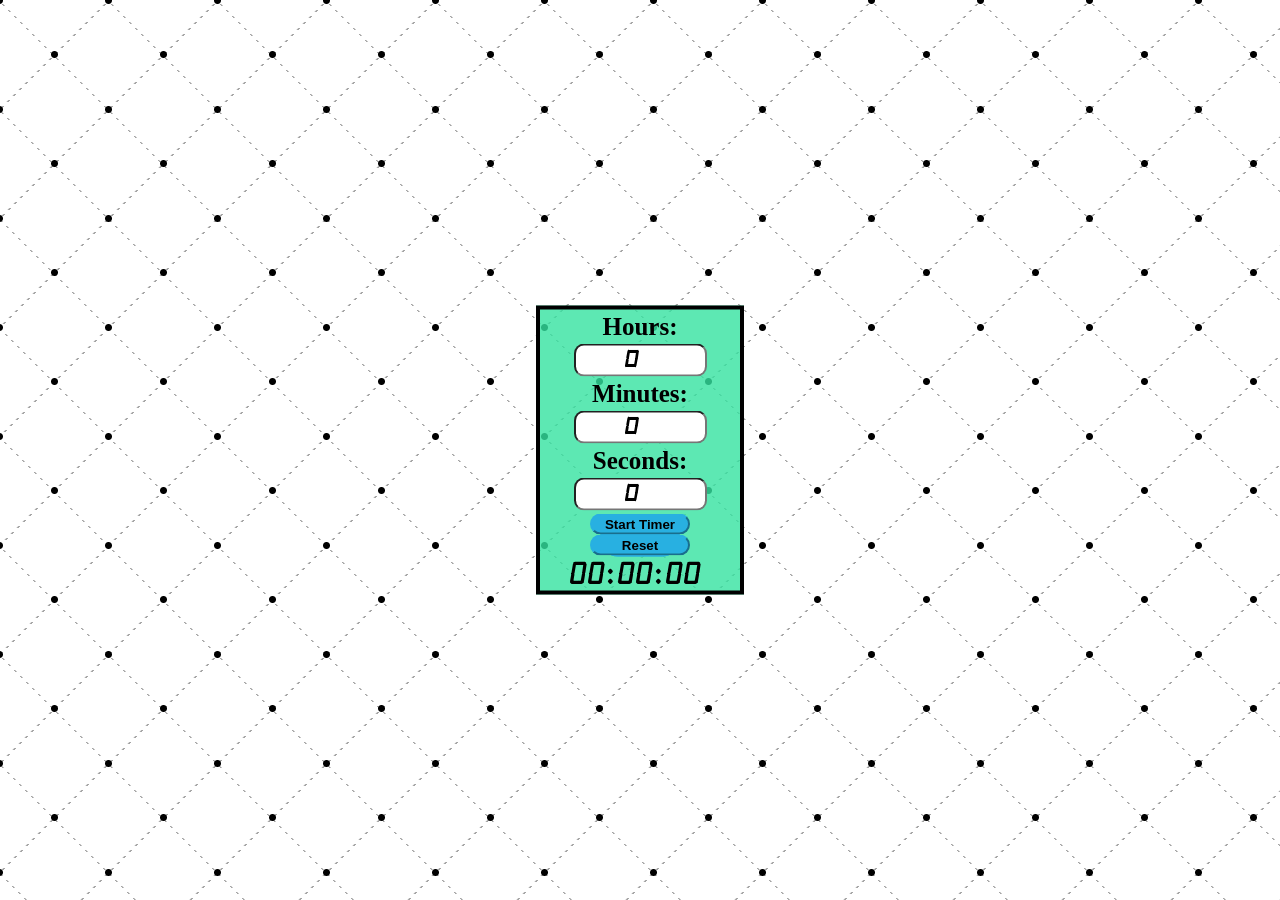
==== timer.html @ 27a6c5c9 "initial commit of previously untracked timer script" ====
<!-- Andrew Rogala 4/10/18 -->
<!-- Timer -->

<!DOCTYPE html>
<html>
	<head>
		<meta charset="utf-8">
		<title>Timer</title>
		<link rel="icon" href="alarm_clock.ico">
		<link href="timer.css" rel="stylesheet">
		<script src="timerModule.js" defer></script>
	</head>
	<body>
		<div class="inputForm">
			<form id="getTime">

				<div class="label"><label for="inputHours">Hours:</label></div>
				<input type="number" id="inputHours" class="input" name="hours" min="0" value="0" required="true">



				<div class="label"><label for="inputMinutes">Minutes:</label></div>
				<input type="number" id="inputMinutes" class="input" name="minutes" min="0" value="0" required="true">


				<div class="label"><label for="inputSeconds">Seconds:</label></div>
				<input type="number" id="inputSeconds" class="input" name="seconds" min="0" value="0" required="true">


				<div class="btnContainer">
					<button type="submit" value="Submit" class="btn">Start Timer</button>
					<button type="reset" value="Reset" class="btn">Reset</button>
				</div>
			</form>


			<div id="display">
				<div id="hoursRemaining" class="output">
					00:
				</div>
				<div id="minutesRemaining" class="output">
					00:
				</div>
				<div id="secondsRemaining" class="output">
					00
				</div>
			</div>
		</div>
	</body>
</html>
---- timer.css ----
@charset "UTF-8";
/**
 * JavaScript Timer
 * @authors Andrew Rogala
 * @date    4/06/2018
 * @version 1.0
 */

@font-face {
    font-family: 'alarm_clockregular';
    src: url('alarm_clock-webfont.woff2') format('woff2'),
         url('alarm_clock-webfont.woff') format('woff');
    font-weight: normal;
    font-style: normal;

}

body {
  background:
    radial-gradient(black 3px, transparent 4px),
    radial-gradient(black 3px, transparent 4px),
    linear-gradient(#fff 4px, transparent 0),
    linear-gradient(45deg, transparent 74px, transparent 75px, #a4a4a4 75px, #a4a4a4 76px, transparent 77px, transparent 109px),
    linear-gradient(-45deg, transparent 75px, transparent 76px, #a4a4a4 76px, #a4a4a4 77px, transparent 78px, transparent 109px),
  #fff;
  background-size: 109px 109px, 109px 109px,100% 6px, 109px 109px, 109px 109px;
  background-position: 54px 55px, 0px 0px, 0px 0px, 0px 0px, 0px 0px;


}


.inputForm {
	border: 4px solid black;
	background-color: rgba(53, 227, 161,.8);
	width: 200px;
  position: absolute;
  top: 50%;
  left: 50%;
  transform: translate(-50%, -50%);
}

 .label {
 	/*border: 1px solid red;*/
 	text-align: center;
 	font-weight: bold;
 	font-size: 25px;
 	padding: 3px;

 }

 .input {
 	/*border: 2px solid red;*/
 	display: block;
 	margin: auto;
 	width: 125px;
 	border-radius: 10px;
  font-family: 'alarm_clockregular';
 	text-align: center;
 	font-weight: bold;
 	font-size: 25px;

 }

 .btnContainer {
 	/*border: 1px solid blue;*/

 	width: 50%;
 	margin: auto;
 	padding: 3px;

  position: relative;
 }

 .btn {
 	border-radius: 20px;
 	border-color: rgba(40, 176, 225,1);
 	width: 100%;
 	font-weight: bold;
 	background-color: rgba(40, 176, 225,1);
 }



 .btn:hover {
  -webkit-box-shadow: 6px 10px 15px 0px rgba(0,0,0,.2);
  -moz-box-shadow: 6px 10px 15px 0px rgba(0,0,0,.2);
  box-shadow: 6px 10px 15px 0px rgba(0,0,0,.2);

}

.btn:hover::after {
  transform: scaleX(1.6) scaleY(1.6);
  opacity: 0;
}

.btn::after {
    content: "";
    /*display: inline-block;*/
    height: 75%;
    width: 75%;
    border-radius: 20px;
    position: absolute;
    top: 10px;
    left: 13px;

    z-index: -1;
    transition: all .4s;

    background-color: rgba(40, 176, 225,1);
}

 .output {
 	display: inline-block;
  font-family: 'alarm_clockregular';
 	font-weight: bold;
 	font-size: 30px;
 	/*border: 1px solid red;*/
 }

 #display {
 	/*border: 1px solid red;*/
 	width: 75%;
	margin: auto;
 }

 #hoursRemaining {
	padding-left: 5px;
 }
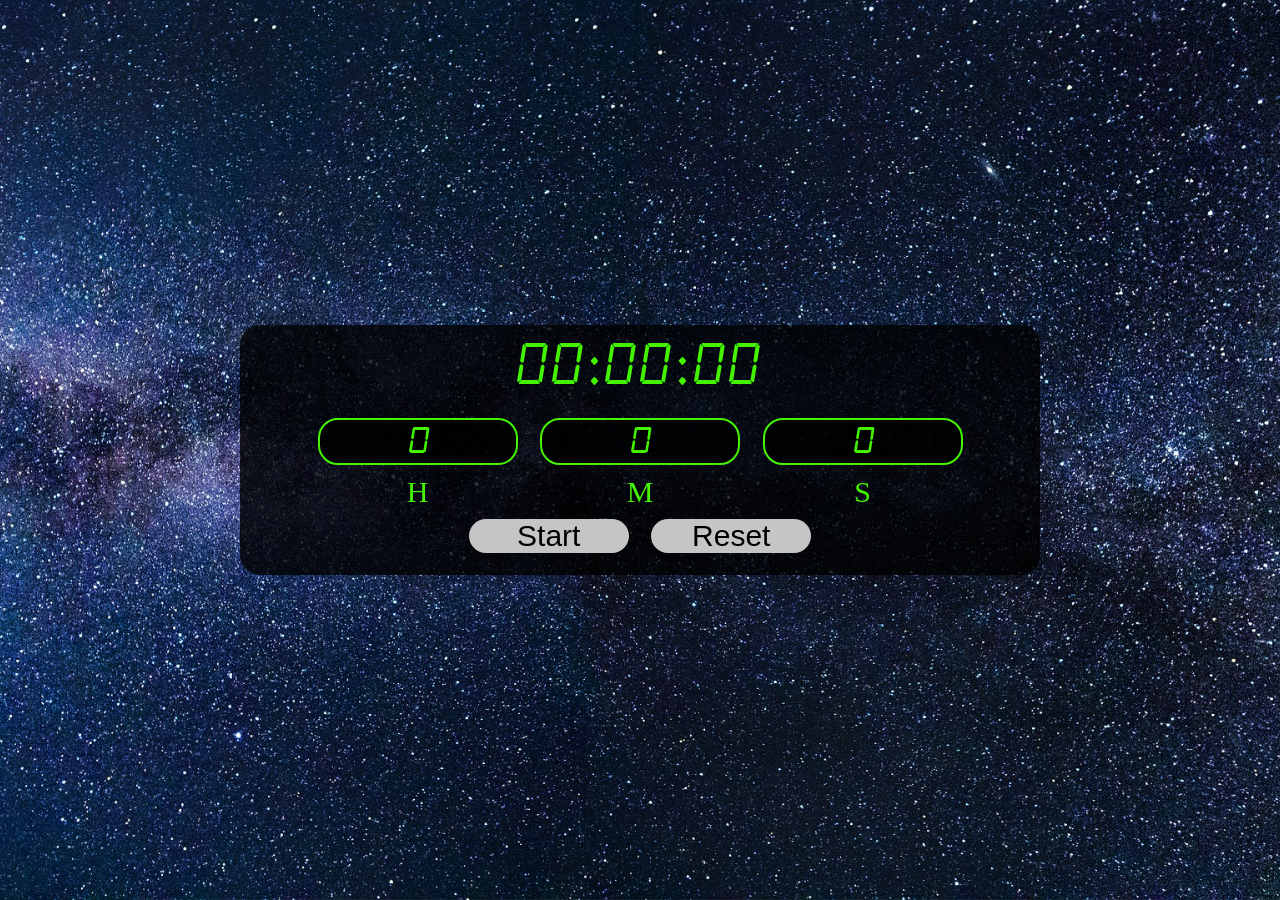
==== commit 098b0ee7: "add mobile first UI" ====
--- a/timer.html
+++ b/timer.html
@@ -5,35 +5,14 @@
 <html>
 	<head>
 		<meta charset="utf-8">
+		<meta name="viewport" content="width=device-width, initial-scale=1">
 		<title>Timer</title>
 		<link rel="icon" href="alarm_clock.ico">
-		<link href="timer.css" rel="stylesheet">
+		<link href="styles.css" rel="stylesheet">
 		<script src="timerModule.js" defer></script>
 	</head>
 	<body>
 		<div class="inputForm">
-			<form id="getTime">
-
-				<div class="label"><label for="inputHours">Hours:</label></div>
-				<input type="number" id="inputHours" class="input" name="hours" min="0" value="0" required="true">
-
-
-
-				<div class="label"><label for="inputMinutes">Minutes:</label></div>
-				<input type="number" id="inputMinutes" class="input" name="minutes" min="0" value="0" required="true">
-
-
-				<div class="label"><label for="inputSeconds">Seconds:</label></div>
-				<input type="number" id="inputSeconds" class="input" name="seconds" min="0" value="0" required="true">
-
-
-				<div class="btnContainer">
-					<button type="submit" value="Submit" class="btn">Start Timer</button>
-					<button type="reset" value="Reset" class="btn">Reset</button>
-				</div>
-			</form>
-
-
 			<div id="display">
 				<div id="hoursRemaining" class="output">
 					00:
@@ -45,6 +24,21 @@
 					00
 				</div>
 			</div>
+			<form id="getTime">
+
+				<input type="number" id="inputHours"   class="input" name="hours"   min="0" value="0" required="true">
+				<input type="number" id="inputMinutes" class="input" name="minutes" min="0" value="0" required="true">
+				<input type="number" id="inputSeconds" class="input" name="seconds" min="0" value="0" required="true">
+
+				<label for="inputHours"   class="label">H</label>
+				<label for="inputMinutes" class="label">M</label>
+				<label for="inputSeconds" class="label">S</label>
+
+				<div class="btnContainer">
+					<button type="submit" value="Submit" class="btn">Start</button>
+					<button type="reset"  value="Reset"  class="btn">Reset</button>
+				</div>
+			</form>
 		</div>
 	</body>
 </html>
--- a/styles.css
+++ b/styles.css
@@ -0,0 +1,124 @@
+@charset "UTF-8";
+/**
+ * JavaScript Timer
+ * @authors Andrew Rogala
+ * @date    9/09/2018
+ * @version 1.0
+ */
+
+@font-face {
+    font-family: 'alarm_clockregular';
+    src: url('alarm_clock-webfont.woff2') format('woff2'),
+         url('alarm_clock-webfont.woff') format('woff');
+    font-weight: normal;
+    font-style: normal;
+}
+
+/*apply a browser reset * only selects element so must select psudo elemts as well
+apply border-box to make all elements account for any border and padding in the values
+you specify for an element's width and height. If you set an element's width to 100 pixels,
+that 100 pixels will include any border or padding you added, and the content box will shrink
+to absorb that extra width. This typically makes it much easier to size elements.*/
+*,
+*::after,
+*::before {
+	margin: 0px;
+	padding: 0px;
+	box-sizing: inherit;
+}
+/*set the root fontsize to 10px which is 62.5% of the default browser 16px
+defines what 1rem is*/
+html {
+	font-size: 62.5%;
+
+	background: url("milky-way_1920.jpg");
+	background-repeat: no-repeat;
+	background-position: center;
+	background-attachment: fixed;
+    -webkit-background-size: cover;
+    -moz-background-size: cover;
+    -o-background-size: cover;
+    background-size: cover;
+}
+
+body {
+	box-sizing: border-box;
+}
+
+.inputForm {
+	background-color: rgba(0,0,0,.8);
+	max-width: 800px;
+	width: 100%;
+	height: 250px;
+	position: absolute;
+	top: 50%;
+	left: 50%;
+	transform: translate(-50%, -50%);
+	border-radius: 20px;
+}
+
+#display {
+	text-align: center;
+	margin: 10px;
+}
+
+.output {
+	display: inline-block;
+	font-size: 6rem;
+	font-family: 'alarm_clockregular';
+	color: #43F300;
+}
+
+#getTime {
+	text-align: center;
+}
+
+.input {
+	border: 2px solid #43F300;
+	width: 25%;
+	border-radius: 20px;
+	text-align: center;
+	font-size: 4rem;
+	font-family: 'alarm_clockregular';
+	color: #43F300;
+	background-color: rgba(0,0,0,.8);
+	margin: 10px;
+	/*offset for input val up down arrows*/
+	padding-left: 20px;
+}
+
+.input:hover {
+	cursor: pointer;
+	transform: scaleX(1.2) scaleY(1.2);
+}
+
+.input:focus {
+	outline: 2px solid #43F300;
+}
+
+.label {
+	display: inline-block;
+	width: 25%;
+	font-size: 3rem;
+	color: #43F300;
+	margin: 0 10px 0 10px;
+}
+
+.btn {
+	width: 20%;
+	font-size: 3rem;
+	border-radius: 20px;
+	border: none;
+	background-color: #C4C6C6;
+	margin: 10px;
+}
+
+.btn:hover{
+	cursor: pointer;
+	background-color: #00B6EE;
+	transform: translateY(3px);
+}
+
+.btn:focus {
+	outline: 2px solid #00B6EE;
+}
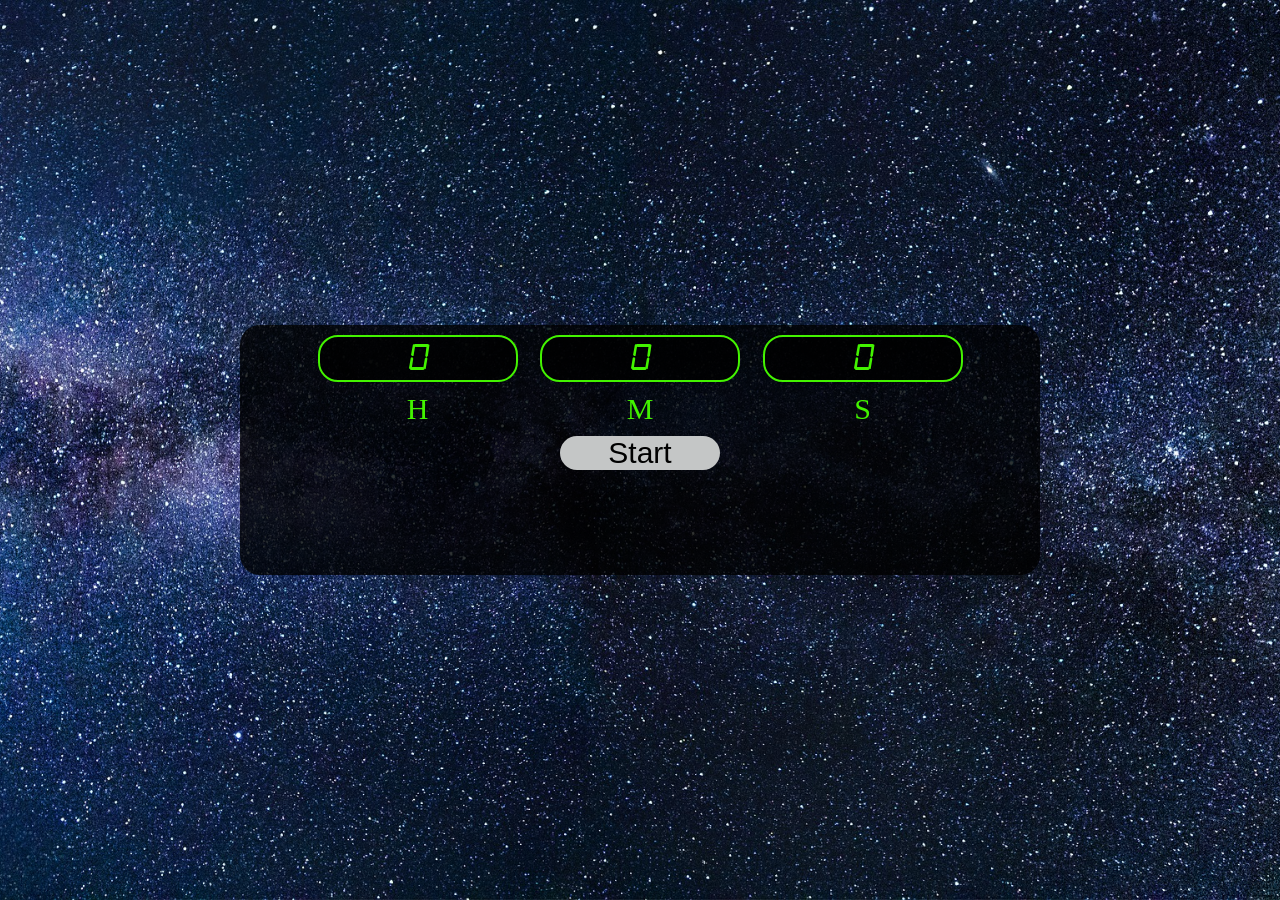
==== commit 7fce035f: "show hide UI elements on init and start" ====
--- a/timer.html
+++ b/timer.html
@@ -26,17 +26,19 @@
 			</div>
 			<form id="getTime">
 
-				<input type="number" id="inputHours"   class="input" name="hours"   min="0" value="0" required="true">
-				<input type="number" id="inputMinutes" class="input" name="minutes" min="0" value="0" required="true">
-				<input type="number" id="inputSeconds" class="input" name="seconds" min="0" value="0" required="true">
+				<div id="inputContainer">
+					<input type="number" id="inputHours"   class="input" name="hours"   min="0" value="0" required="true">
+					<input type="number" id="inputMinutes" class="input" name="minutes" min="0" value="0" required="true">
+					<input type="number" id="inputSeconds" class="input" name="seconds" min="0" value="0" required="true">
+				</div>
 
 				<label for="inputHours"   class="label">H</label>
 				<label for="inputMinutes" class="label">M</label>
 				<label for="inputSeconds" class="label">S</label>
 
 				<div class="btnContainer">
-					<button type="submit" value="Submit" class="btn">Start</button>
-					<button type="reset"  value="Reset"  class="btn">Reset</button>
+					<button type="submit" value="Submit" id="submit" class="btn">Start</button>
+					<button type="reset"  value="Reset"  id="reset"  class="btn">Reset</button>
 				</div>
 			</form>
 		</div>
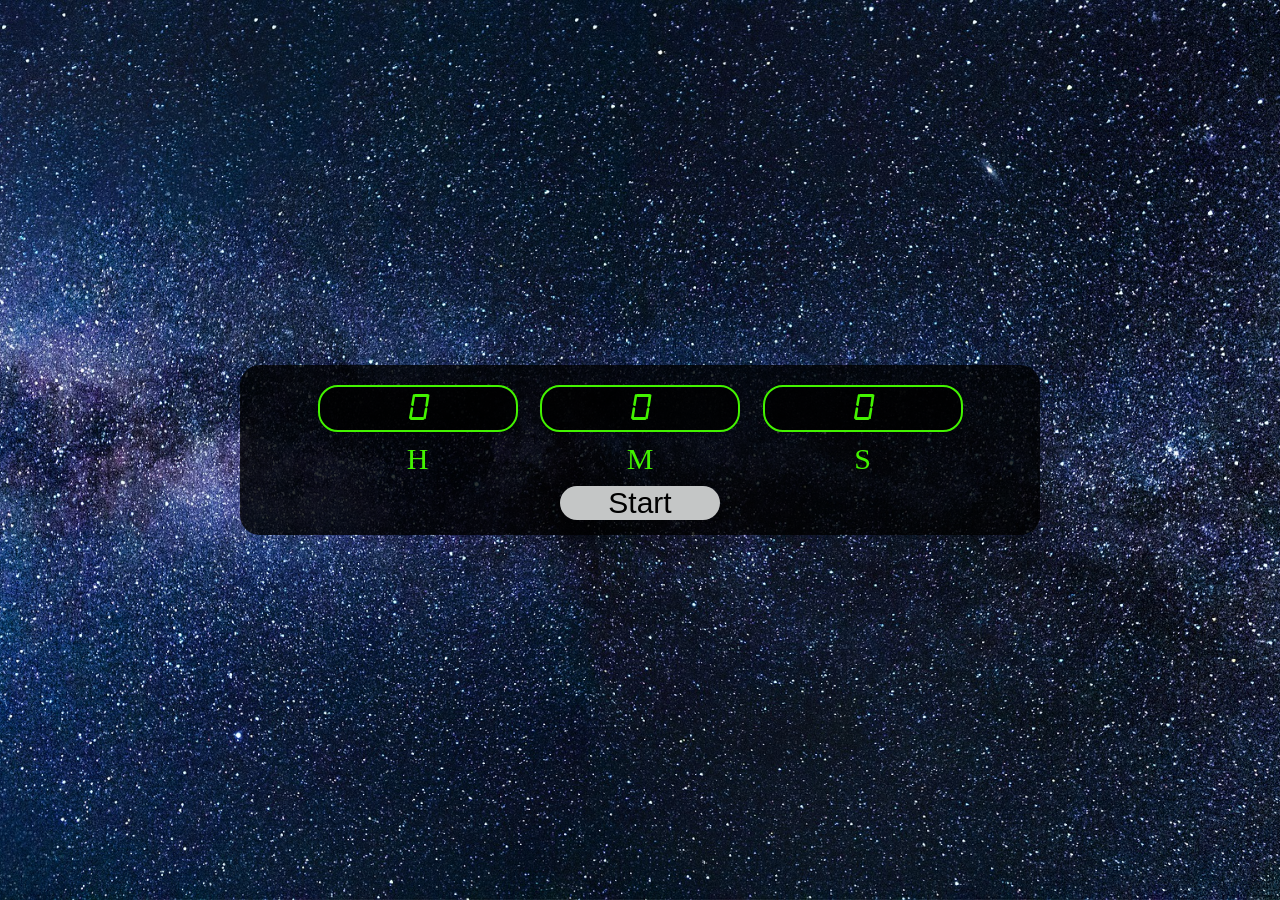
==== commit 41db94c8: "hide labels on start" ====
--- a/timer.html
+++ b/timer.html
@@ -32,9 +32,11 @@
 					<input type="number" id="inputSeconds" class="input" name="seconds" min="0" value="0" required="true">
 				</div>
 
-				<label for="inputHours"   class="label">H</label>
-				<label for="inputMinutes" class="label">M</label>
-				<label for="inputSeconds" class="label">S</label>
+				<div id="labelContainer">
+					<label for="inputHours"   class="label">H</label>
+					<label for="inputMinutes" class="label">M</label>
+					<label for="inputSeconds" class="label">S</label>
+				</div>
 
 				<div class="btnContainer">
 					<button type="submit" value="Submit" id="submit" class="btn">Start</button>
--- a/styles.css
+++ b/styles.css
@@ -49,7 +49,7 @@
 	background-color: rgba(0,0,0,.8);
 	max-width: 800px;
 	width: 100%;
-	height: 250px;
+	height: 170px;
 	position: absolute;
 	top: 50%;
 	left: 50%;
@@ -82,7 +82,7 @@
 	font-family: 'alarm_clockregular';
 	color: #43F300;
 	background-color: rgba(0,0,0,.8);
-	margin: 10px;
+	margin: 20px 10px 10px 10px;
 	/*offset for input val up down arrows*/
 	padding-left: 20px;
 }
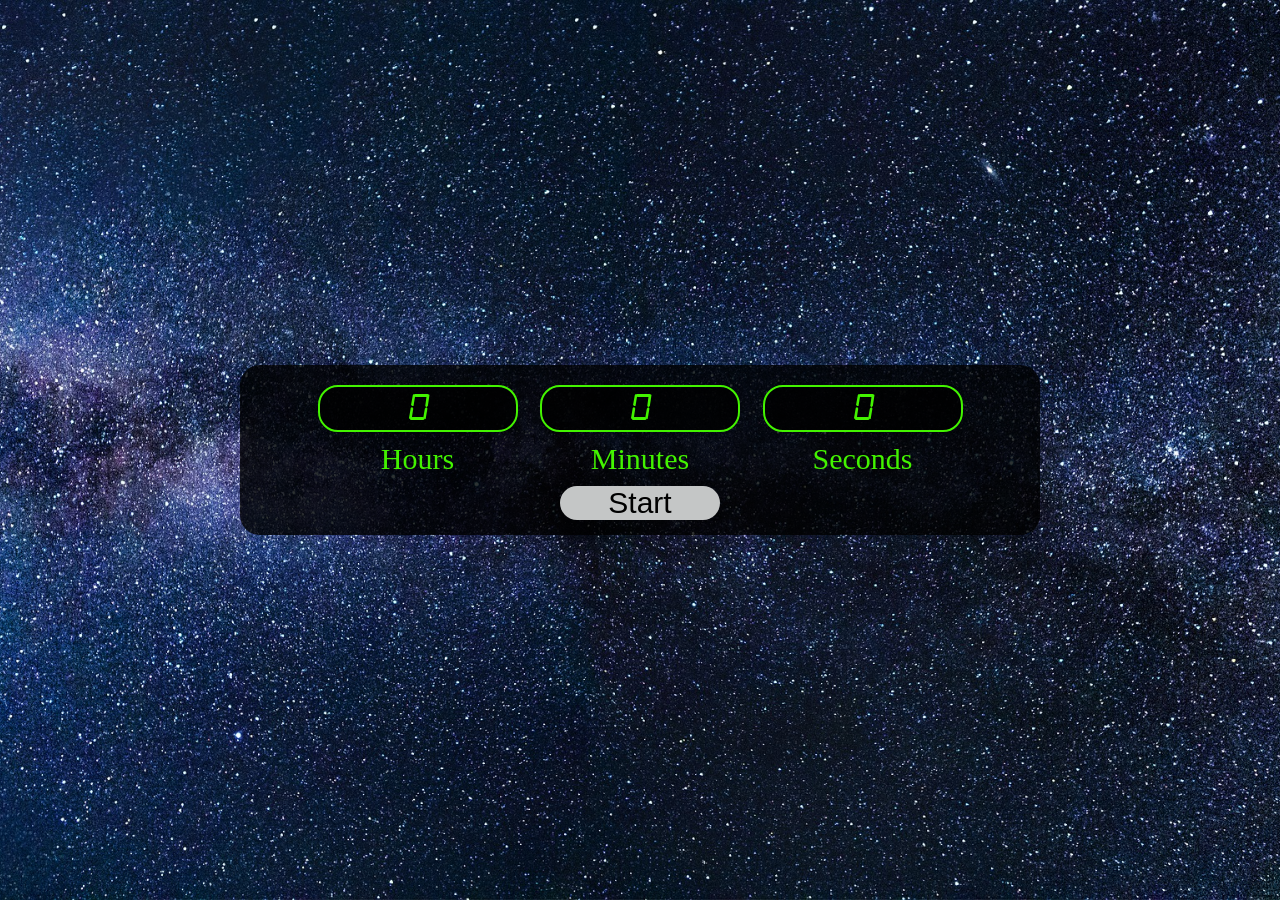
==== commit ce7d32bf: "adjust label text" ====
--- a/timer.html
+++ b/timer.html
@@ -33,9 +33,9 @@
 				</div>
 
 				<div id="labelContainer">
-					<label for="inputHours"   class="label">H</label>
-					<label for="inputMinutes" class="label">M</label>
-					<label for="inputSeconds" class="label">S</label>
+					<label for="inputHours"   class="label">Hours</label>
+					<label for="inputMinutes" class="label">Minutes</label>
+					<label for="inputSeconds" class="label">Seconds</label>
 				</div>
 
 				<div class="btnContainer">
--- a/styles.css
+++ b/styles.css
@@ -64,7 +64,7 @@
 
 .output {
 	display: inline-block;
-	font-size: 6rem;
+	font-size: 8rem;
 	font-family: 'alarm_clockregular';
 	color: #43F300;
 }
